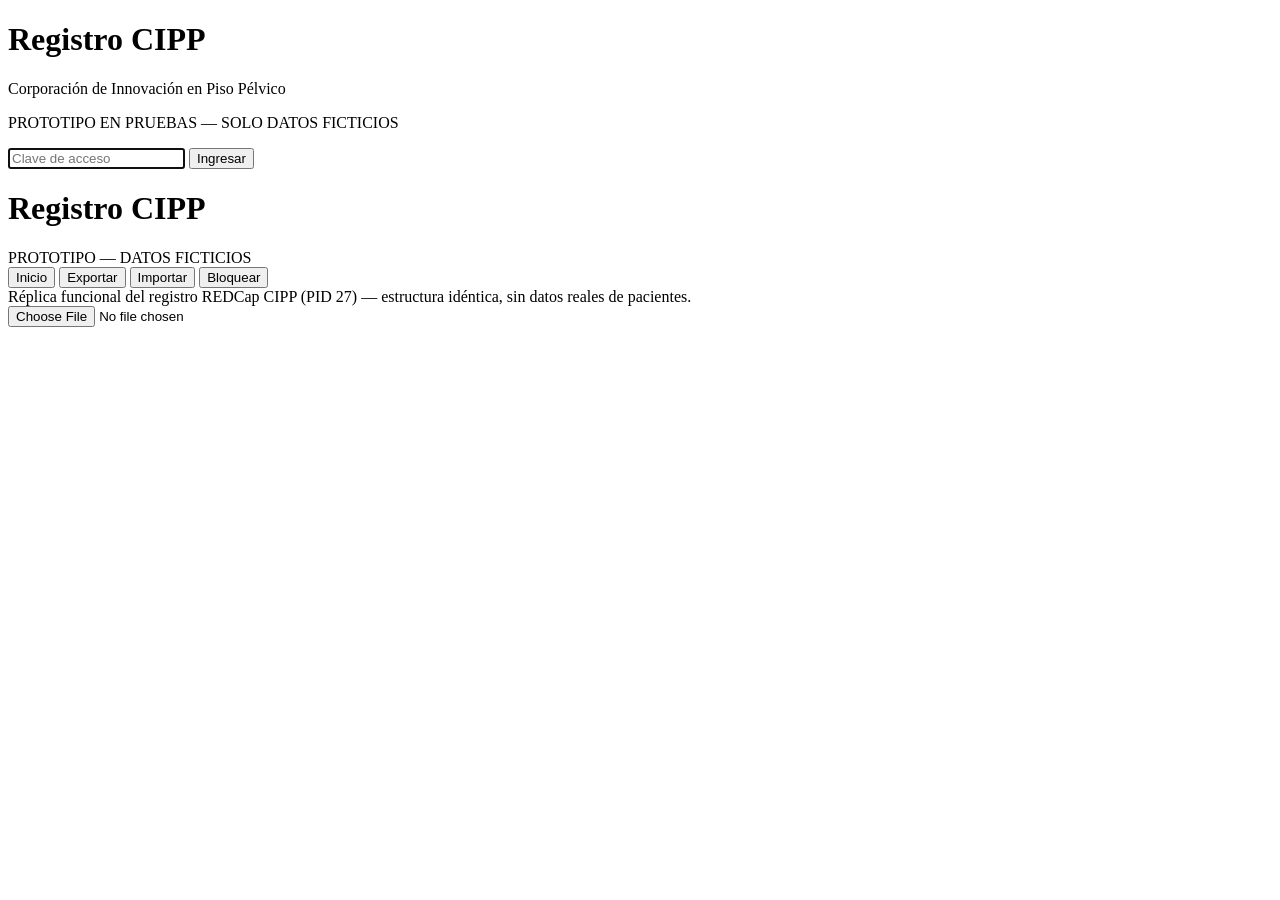
==== index.html @ 752bb5a1 "Rename 6-index.html to index.html" ====
<!DOCTYPE html>
<html lang="es">
<head>
<meta charset="UTF-8">
<meta name="viewport" content="width=device-width, initial-scale=1.0">
<title>Registro CIPP — Prototipo</title>
<link rel="stylesheet" href="styles.css">
</head>
<body>
<div id="gate">
  <div class="gate-box">
    <h1>Registro CIPP</h1>
    <p class="gate-sub">Corporación de Innovación en Piso Pélvico</p>
    <p class="gate-warn">PROTOTIPO EN PRUEBAS — SOLO DATOS FICTICIOS</p>
    <form id="gate-form">
      <input type="password" id="gate-pass" placeholder="Clave de acceso" autocomplete="current-password" autofocus>
      <button type="submit">Ingresar</button>
    </form>
    <p id="gate-error" class="gate-error"></p>
  </div>
</div>
<div id="app" class="hidden">
  <header>
    <div class="header-inner">
      <h1>Registro CIPP</h1>
      <span class="badge">PROTOTIPO — DATOS FICTICIOS</span>
      <nav>
        <button id="nav-home" class="nav-btn">Inicio</button>
        <button id="nav-export" class="nav-btn">Exportar</button>
        <button id="nav-import" class="nav-btn">Importar</button>
        <button id="nav-lock" class="nav-btn">Bloquear</button>
      </nav>
    </div>
  </header>
  <main id="main"></main>
  <footer>Réplica funcional del registro REDCap CIPP (PID 27) — estructura idéntica, sin datos reales de pacientes.</footer>
</div>
<input type="file" id="import-file" accept=".json" class="hidden">
<script src="dictionary.js"></script>
<script src="app.js"></script>
</body>
</html>
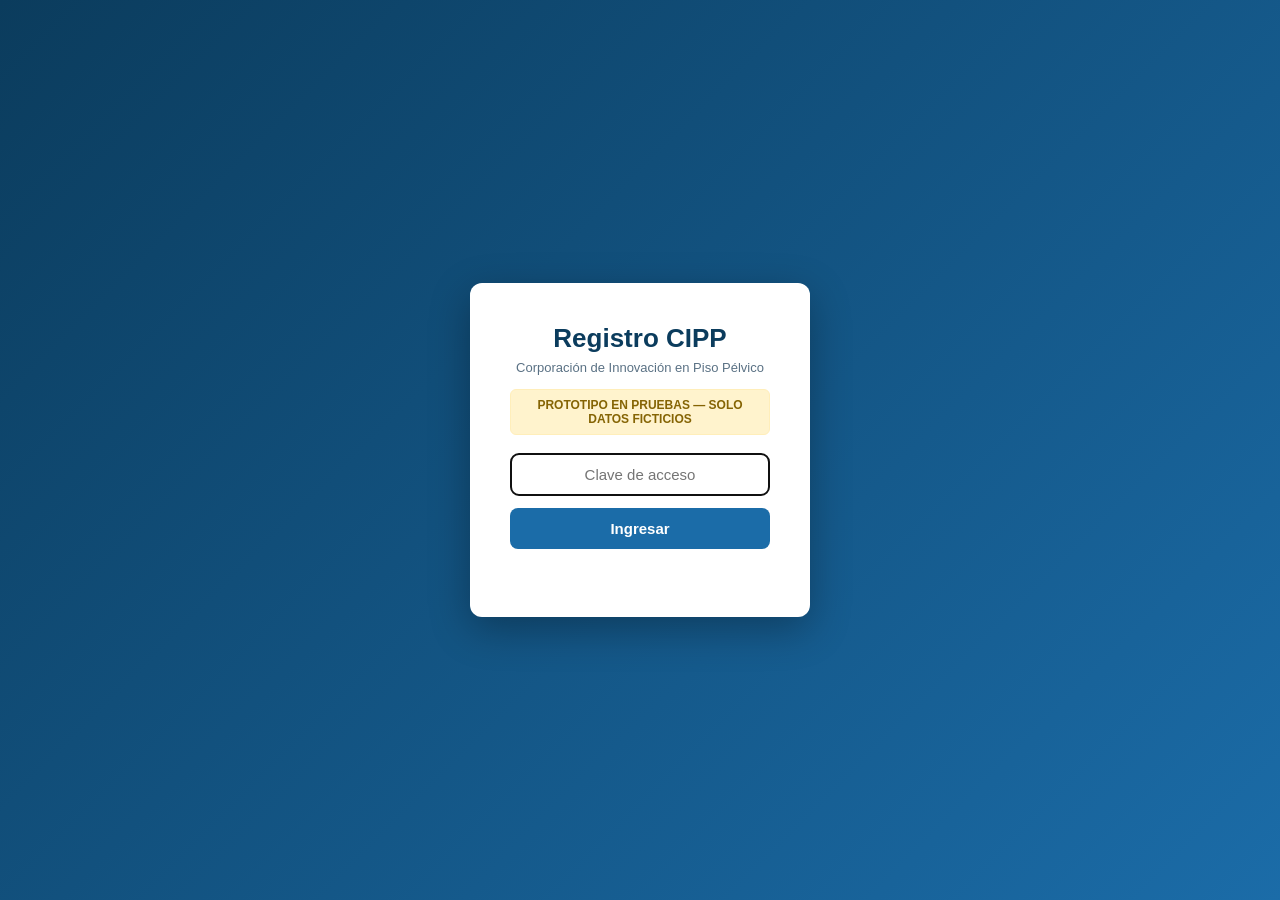
==== commit 2dd14340: "Update index.html" ====
--- a/index.html
+++ b/index.html
@@ -4,7 +4,7 @@
 <meta charset="UTF-8">
 <meta name="viewport" content="width=device-width, initial-scale=1.0">
 <title>Registro CIPP — Prototipo</title>
-<link rel="stylesheet" href="styles.css">
+<link rel="stylesheet" href="styles.css?v=3">
 </head>
 <body>
 <div id="gate">
@@ -36,7 +36,7 @@
   <footer>Réplica funcional del registro REDCap CIPP (PID 27) — estructura idéntica, sin datos reales de pacientes.</footer>
 </div>
 <input type="file" id="import-file" accept=".json" class="hidden">
-<script src="dictionary.js"></script>
-<script src="app.js"></script>
+<script src="dictionary.js?v=3"></script>
+<script src="app.js?v=3"></script>
 </body>
 </html>
--- a/styles.css
+++ b/styles.css
@@ -0,0 +1,68 @@
+*{box-sizing:border-box;margin:0;padding:0}
+body{font-family:-apple-system,'Segoe UI',Roboto,Arial,sans-serif;background:#f0f4f8;color:#1a2733;font-size:15px}
+.hidden{display:none!important}
+/* Gate */
+#gate{min-height:100vh;display:flex;align-items:center;justify-content:center;background:linear-gradient(135deg,#0b3c5d,#1b6ca8)}
+.gate-box{background:#fff;border-radius:12px;padding:40px;width:340px;box-shadow:0 12px 40px rgba(0,0,0,.3);text-align:center}
+.gate-box h1{color:#0b3c5d;font-size:26px}
+.gate-sub{color:#5a7184;margin:6px 0 14px;font-size:13px}
+.gate-warn{background:#fff3cd;color:#856404;border:1px solid #ffeeba;border-radius:6px;padding:8px;font-size:12px;font-weight:600;margin-bottom:18px}
+#gate-form{display:flex;flex-direction:column;gap:12px}
+#gate-pass{padding:12px;border:1px solid #c3cfd9;border-radius:8px;font-size:15px;text-align:center}
+#gate-form button{padding:12px;background:#1b6ca8;color:#fff;border:0;border-radius:8px;font-size:15px;font-weight:600;cursor:pointer}
+#gate-form button:hover{background:#155a8a}
+.gate-error{color:#c0392b;font-size:13px;margin-top:10px;min-height:18px}
+/* Header */
+header{background:#0b3c5d;color:#fff;position:sticky;top:0;z-index:10;box-shadow:0 2px 8px rgba(0,0,0,.2)}
+.header-inner{max-width:1100px;margin:0 auto;padding:12px 20px;display:flex;align-items:center;gap:14px;flex-wrap:wrap}
+header h1{font-size:19px}
+.badge{background:#e67e22;color:#fff;font-size:11px;font-weight:700;padding:3px 8px;border-radius:4px;letter-spacing:.4px}
+nav{margin-left:auto;display:flex;gap:8px}
+.nav-btn{background:rgba(255,255,255,.12);color:#fff;border:1px solid rgba(255,255,255,.25);padding:7px 13px;border-radius:6px;cursor:pointer;font-size:13px}
+.nav-btn:hover{background:rgba(255,255,255,.22)}
+main{max-width:1100px;margin:24px auto;padding:0 20px 60px}
+footer{text-align:center;color:#7a8b99;font-size:12px;padding:20px}
+/* Home */
+.card{background:#fff;border-radius:10px;padding:22px;box-shadow:0 1px 4px rgba(0,0,0,.08);margin-bottom:18px}
+.card h2{color:#0b3c5d;font-size:18px;margin-bottom:12px}
+.row{display:flex;gap:10px;flex-wrap:wrap;align-items:center}
+input[type=text],input[type=password],textarea,select{padding:9px 11px;border:1px solid #c3cfd9;border-radius:6px;font-size:14px;font-family:inherit;background:#fff}
+textarea{width:100%;min-height:70px;resize:vertical}
+.btn{background:#1b6ca8;color:#fff;border:0;padding:9px 16px;border-radius:6px;cursor:pointer;font-size:14px;font-weight:600}
+.btn:hover{background:#155a8a}
+.btn.secondary{background:#eaf1f7;color:#0b3c5d;border:1px solid #c3cfd9}
+.btn.secondary:hover{background:#dce8f2}
+.btn.danger{background:#c0392b}
+table.list{width:100%;border-collapse:collapse}
+table.list th,table.list td{text-align:left;padding:8px 10px;border-bottom:1px solid #e4ebf1;font-size:14px}
+table.list th{background:#f5f9fc;color:#0b3c5d;font-size:12px;text-transform:uppercase;letter-spacing:.4px}
+table.list tr:hover td{background:#f7fafd}
+.linklike{background:none;border:0;color:#1b6ca8;cursor:pointer;font-size:14px;text-decoration:underline;padding:0}
+/* Tabs */
+.tabs{display:flex;gap:6px;flex-wrap:wrap;margin-bottom:16px}
+.tab{padding:8px 14px;border-radius:6px;background:#e4ecf3;color:#0b3c5d;border:1px solid #c9d6e2;cursor:pointer;font-size:13px;font-weight:600}
+.tab.active{background:#0b3c5d;color:#fff}
+/* Form */
+.f-row{padding:10px 14px;border-bottom:1px solid #edf2f7;display:flex;gap:16px;align-items:flex-start}
+.f-row:nth-child(even){background:#fafcfe}
+.f-label{flex:0 0 42%;font-size:14px;padding-top:4px}
+.f-label .req{color:#c0392b;font-weight:700}
+.f-label .varname{display:block;color:#93a5b3;font-size:11px;font-family:monospace}
+.f-input{flex:1;display:flex;flex-direction:column;gap:6px}
+.f-input input[type=text]{max-width:340px}
+.f-input input.invalid,textarea.invalid{border-color:#c0392b;background:#fdf2f0}
+.f-section{background:#dce8f2;color:#0b3c5d;font-weight:700;padding:10px 14px;font-size:14px;border-bottom:1px solid #c9d6e2}
+.f-desc{background:#eef6ff;border-left:4px solid #1b6ca8;padding:10px 14px;font-size:13px;color:#33536b;white-space:pre-wrap}
+.choices{display:flex;flex-wrap:wrap;gap:6px 18px}
+.choice{display:flex;align-items:center;gap:6px;font-size:14px;padding:2px 0}
+.choice input{width:auto}
+.calc-out{font-weight:700;color:#0b3c5d;background:#eaf1f7;border:1px dashed #b9c9d8;border-radius:6px;padding:8px 12px;display:inline-block;min-width:80px}
+.readonly-note{color:#93a5b3;font-size:11px}
+.form-actions{position:sticky;bottom:0;background:#fff;border-top:1px solid #dbe4ec;padding:14px 20px;display:flex;gap:10px;align-items:center;border-radius:0 0 10px 10px;box-shadow:0 -2px 8px rgba(0,0,0,.06)}
+.msg{font-size:14px;font-weight:600}
+.msg.ok{color:#1e8449}.msg.err{color:#c0392b}
+.muted{color:#7a8b99;font-size:13px}
+.record-head{display:flex;align-items:baseline;gap:12px;flex-wrap:wrap}
+.record-head h2{margin:0}
+.instance-list{margin:10px 0}
+@media(max-width:700px){.f-row{flex-direction:column;gap:6px}.f-label{flex:none}}
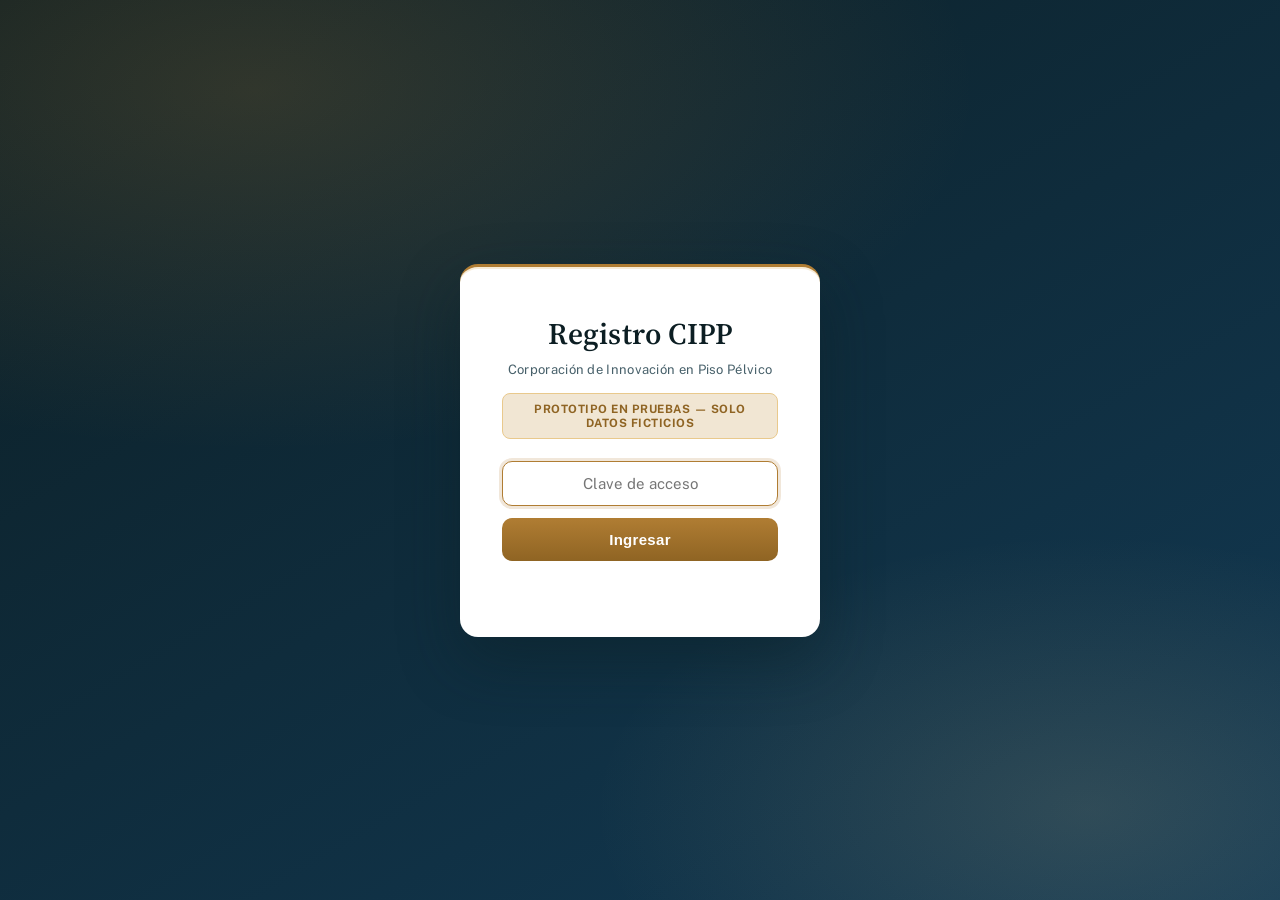
==== commit 972a7e61: "Rename 15-index.html to index.html" ====
--- a/index.html
+++ b/index.html
@@ -4,7 +4,10 @@
 <meta charset="UTF-8">
 <meta name="viewport" content="width=device-width, initial-scale=1.0">
 <title>Registro CIPP — Prototipo</title>
-<link rel="stylesheet" href="styles.css?v=3">
+<link rel="preconnect" href="https://fonts.googleapis.com">
+<link rel="preconnect" href="https://fonts.gstatic.com" crossorigin>
+<link href="https://fonts.googleapis.com/css2?family=Source+Serif+4:opsz,wght@8..60,400;8..60,500;8..60,600;8..60,700&family=Public+Sans:wght@400;500;600;700&display=swap" rel="stylesheet">
+<link rel="stylesheet" href="styles.css?v=6">
 </head>
 <body>
 <div id="gate">
@@ -36,7 +39,7 @@
   <footer>Réplica funcional del registro REDCap CIPP (PID 27) — estructura idéntica, sin datos reales de pacientes.</footer>
 </div>
 <input type="file" id="import-file" accept=".json" class="hidden">
-<script src="dictionary.js?v=3"></script>
-<script src="app.js?v=3"></script>
+<script src="dictionary.js?v=6"></script>
+<script src="app.js?v=6"></script>
 </body>
 </html>
--- a/styles.css
+++ b/styles.css
@@ -1,68 +1,82 @@
 *{box-sizing:border-box;margin:0;padding:0}
-body{font-family:-apple-system,'Segoe UI',Roboto,Arial,sans-serif;background:#f0f4f8;color:#1a2733;font-size:15px}
+:root{
+  --paper:#f4f6f5;--paper-raised:#ffffff;--line:#d9e0de;
+  --ink:#12292f;--ink-deep:#0c1e23;--ink-soft:#47606a;
+  --gold:#b07d33;--gold-deep:#8f6423;--gold-soft:#f1e6d3;--gold-light:#e9c98c;
+  --accent-blue:#123a55;
+}
+body{font-family:'Public Sans',-apple-system,'Segoe UI',Roboto,Arial,sans-serif;background:var(--paper);color:var(--ink);font-size:15px;-webkit-font-smoothing:antialiased}
 .hidden{display:none!important}
+h1,h2,.serif{font-family:'Source Serif 4',Georgia,serif}
 /* Gate */
-#gate{min-height:100vh;display:flex;align-items:center;justify-content:center;background:linear-gradient(135deg,#0b3c5d,#1b6ca8)}
-.gate-box{background:#fff;border-radius:12px;padding:40px;width:340px;box-shadow:0 12px 40px rgba(0,0,0,.3);text-align:center}
-.gate-box h1{color:#0b3c5d;font-size:26px}
-.gate-sub{color:#5a7184;margin:6px 0 14px;font-size:13px}
-.gate-warn{background:#fff3cd;color:#856404;border:1px solid #ffeeba;border-radius:6px;padding:8px;font-size:12px;font-weight:600;margin-bottom:18px}
+#gate{min-height:100vh;display:flex;align-items:center;justify-content:center;background:radial-gradient(1200px 600px at 20% 10%,rgba(176,125,51,.22),transparent 60%),radial-gradient(900px 500px at 85% 90%,rgba(233,201,140,.14),transparent 55%),linear-gradient(150deg,#0c1e23 0%,#123a55 100%)}
+.gate-box{background:var(--paper-raised);border-radius:18px;padding:46px 42px;width:360px;box-shadow:0 24px 60px rgba(12,30,35,.45),0 2px 0 rgba(233,201,140,.35) inset;border-top:3px solid var(--gold);text-align:center}
+.gate-box h1{color:var(--ink-deep);font-size:30px;font-weight:600;letter-spacing:.2px}
+.gate-sub{color:var(--ink-soft);margin:8px 0 16px;font-size:13px;letter-spacing:.3px}
+.gate-warn{background:var(--gold-soft);color:var(--gold-deep);border:1px solid var(--gold-light);border-radius:8px;padding:8px 10px;font-size:11.5px;font-weight:700;letter-spacing:.5px;margin-bottom:22px}
 #gate-form{display:flex;flex-direction:column;gap:12px}
-#gate-pass{padding:12px;border:1px solid #c3cfd9;border-radius:8px;font-size:15px;text-align:center}
-#gate-form button{padding:12px;background:#1b6ca8;color:#fff;border:0;border-radius:8px;font-size:15px;font-weight:600;cursor:pointer}
-#gate-form button:hover{background:#155a8a}
-.gate-error{color:#c0392b;font-size:13px;margin-top:10px;min-height:18px}
+#gate-pass{padding:13px;border:1px solid var(--line);border-radius:10px;font-size:15px;text-align:center;background:var(--paper);transition:border-color .15s,box-shadow .15s}
+#gate-pass:focus{outline:none;border-color:var(--gold);box-shadow:0 0 0 3px rgba(176,125,51,.18);background:#fff}
+#gate-form button{padding:13px;background:linear-gradient(180deg,var(--gold),var(--gold-deep));color:#fff;border:0;border-radius:10px;font-size:15px;font-weight:600;cursor:pointer;letter-spacing:.3px;transition:filter .15s,transform .05s}
+#gate-form button:hover{filter:brightness(1.08)}
+#gate-form button:active{transform:translateY(1px)}
+.gate-error{color:#a93226;font-size:13px;margin-top:12px;min-height:18px;font-weight:600}
 /* Header */
-header{background:#0b3c5d;color:#fff;position:sticky;top:0;z-index:10;box-shadow:0 2px 8px rgba(0,0,0,.2)}
-.header-inner{max-width:1100px;margin:0 auto;padding:12px 20px;display:flex;align-items:center;gap:14px;flex-wrap:wrap}
-header h1{font-size:19px}
-.badge{background:#e67e22;color:#fff;font-size:11px;font-weight:700;padding:3px 8px;border-radius:4px;letter-spacing:.4px}
+header{background:linear-gradient(180deg,var(--ink-deep),#10262d);color:#fff;position:sticky;top:0;z-index:10;box-shadow:0 2px 12px rgba(12,30,35,.28);border-bottom:2px solid var(--gold)}
+.header-inner{max-width:1140px;margin:0 auto;padding:13px 20px;display:flex;align-items:center;gap:14px;flex-wrap:wrap}
+header h1{font-size:21px;font-weight:600;letter-spacing:.2px}
+.badge{background:var(--gold-soft);color:var(--gold-deep);font-size:10.5px;font-weight:700;padding:4px 9px;border-radius:6px;letter-spacing:.7px;border:1px solid var(--gold-light)}
 nav{margin-left:auto;display:flex;gap:8px}
-.nav-btn{background:rgba(255,255,255,.12);color:#fff;border:1px solid rgba(255,255,255,.25);padding:7px 13px;border-radius:6px;cursor:pointer;font-size:13px}
-.nav-btn:hover{background:rgba(255,255,255,.22)}
-main{max-width:1100px;margin:24px auto;padding:0 20px 60px}
-footer{text-align:center;color:#7a8b99;font-size:12px;padding:20px}
+.nav-btn{background:rgba(255,255,255,.07);color:#eaf0ef;border:1px solid rgba(255,255,255,.18);padding:7px 14px;border-radius:8px;cursor:pointer;font-size:13px;font-weight:500;transition:background .15s,border-color .15s}
+.nav-btn:hover{background:rgba(233,201,140,.16);border-color:var(--gold-light)}
+main{max-width:1140px;margin:26px auto;padding:0 20px 60px}
+footer{text-align:center;color:var(--ink-soft);font-size:12px;padding:24px 20px;opacity:.85}
 /* Home */
-.card{background:#fff;border-radius:10px;padding:22px;box-shadow:0 1px 4px rgba(0,0,0,.08);margin-bottom:18px}
-.card h2{color:#0b3c5d;font-size:18px;margin-bottom:12px}
+.card{background:var(--paper-raised);border:1px solid var(--line);border-radius:14px;padding:24px;box-shadow:0 1px 3px rgba(12,30,35,.06),0 8px 24px rgba(12,30,35,.05);margin-bottom:20px}
+.card h2{color:var(--ink-deep);font-size:20px;margin-bottom:14px;font-weight:600}
 .row{display:flex;gap:10px;flex-wrap:wrap;align-items:center}
-input[type=text],input[type=password],textarea,select{padding:9px 11px;border:1px solid #c3cfd9;border-radius:6px;font-size:14px;font-family:inherit;background:#fff}
+input[type=text],input[type=password],textarea,select{padding:10px 12px;border:1px solid var(--line);border-radius:8px;font-size:14px;font-family:inherit;background:#fff;color:var(--ink);transition:border-color .15s,box-shadow .15s}
+input[type=text]:focus,input[type=password]:focus,textarea:focus,select:focus{outline:none;border-color:var(--gold);box-shadow:0 0 0 3px rgba(176,125,51,.15)}
 textarea{width:100%;min-height:70px;resize:vertical}
-.btn{background:#1b6ca8;color:#fff;border:0;padding:9px 16px;border-radius:6px;cursor:pointer;font-size:14px;font-weight:600}
-.btn:hover{background:#155a8a}
-.btn.secondary{background:#eaf1f7;color:#0b3c5d;border:1px solid #c3cfd9}
-.btn.secondary:hover{background:#dce8f2}
-.btn.danger{background:#c0392b}
+.btn{background:linear-gradient(180deg,var(--gold),var(--gold-deep));color:#fff;border:0;padding:10px 18px;border-radius:8px;cursor:pointer;font-size:14px;font-weight:600;letter-spacing:.2px;transition:filter .15s,transform .05s}
+.btn:hover{filter:brightness(1.07)}
+.btn:active{transform:translateY(1px)}
+.btn.secondary{background:var(--paper);color:var(--ink);border:1px solid var(--line)}
+.btn.secondary:hover{background:var(--gold-soft);border-color:var(--gold-light);filter:none}
+.btn.danger{background:#a93226}
 table.list{width:100%;border-collapse:collapse}
-table.list th,table.list td{text-align:left;padding:8px 10px;border-bottom:1px solid #e4ebf1;font-size:14px}
-table.list th{background:#f5f9fc;color:#0b3c5d;font-size:12px;text-transform:uppercase;letter-spacing:.4px}
-table.list tr:hover td{background:#f7fafd}
-.linklike{background:none;border:0;color:#1b6ca8;cursor:pointer;font-size:14px;text-decoration:underline;padding:0}
+table.list th,table.list td{text-align:left;padding:9px 12px;border-bottom:1px solid var(--line);font-size:14px}
+table.list th{background:var(--paper);color:var(--ink-soft);font-size:11.5px;text-transform:uppercase;letter-spacing:.6px;font-weight:700}
+table.list tr:hover td{background:#faf8f3}
+.linklike{background:none;border:0;color:var(--gold-deep);cursor:pointer;font-size:14px;font-weight:600;text-decoration:none;border-bottom:1px solid transparent;padding:0}
+.linklike:hover{border-bottom-color:var(--gold-deep)}
 /* Tabs */
-.tabs{display:flex;gap:6px;flex-wrap:wrap;margin-bottom:16px}
-.tab{padding:8px 14px;border-radius:6px;background:#e4ecf3;color:#0b3c5d;border:1px solid #c9d6e2;cursor:pointer;font-size:13px;font-weight:600}
-.tab.active{background:#0b3c5d;color:#fff}
+.tabs{display:flex;gap:7px;flex-wrap:wrap;margin-bottom:18px}
+.tab{padding:8px 15px;border-radius:999px;background:var(--paper-raised);color:var(--ink-soft);border:1px solid var(--line);cursor:pointer;font-size:13px;font-weight:600;transition:all .15s}
+.tab:hover{border-color:var(--gold-light);color:var(--gold-deep)}
+.tab.active{background:var(--ink-deep);color:var(--gold-soft);border-color:var(--ink-deep)}
 /* Form */
-.f-row{padding:10px 14px;border-bottom:1px solid #edf2f7;display:flex;gap:16px;align-items:flex-start}
-.f-row:nth-child(even){background:#fafcfe}
-.f-label{flex:0 0 42%;font-size:14px;padding-top:4px}
-.f-label .req{color:#c0392b;font-weight:700}
-.f-label .varname{display:block;color:#93a5b3;font-size:11px;font-family:monospace}
+.f-row{padding:11px 16px;border-bottom:1px solid #eaeff0;display:flex;gap:16px;align-items:flex-start}
+.f-row:nth-child(even){background:#fafbfa}
+.f-label{flex:0 0 42%;font-size:14px;padding-top:5px;color:var(--ink)}
+.f-label .req{color:#a93226;font-weight:700}
+.f-label .varname{display:block;color:#9aa8ab;font-size:11px;font-family:'SFMono-Regular',Consolas,monospace;margin-top:2px}
 .f-input{flex:1;display:flex;flex-direction:column;gap:6px}
 .f-input input[type=text]{max-width:340px}
-.f-input input.invalid,textarea.invalid{border-color:#c0392b;background:#fdf2f0}
-.f-section{background:#dce8f2;color:#0b3c5d;font-weight:700;padding:10px 14px;font-size:14px;border-bottom:1px solid #c9d6e2}
-.f-desc{background:#eef6ff;border-left:4px solid #1b6ca8;padding:10px 14px;font-size:13px;color:#33536b;white-space:pre-wrap}
+.f-input input.invalid,textarea.invalid{border-color:#a93226;background:#fdf4f2}
+.f-section{background:linear-gradient(90deg,var(--gold-soft),#f7efe0);color:var(--ink-deep);font-weight:700;padding:11px 16px;font-size:14px;border-bottom:1px solid var(--gold-light);border-left:3px solid var(--gold);letter-spacing:.2px}
+.f-desc{background:#f6f2e9;border-left:4px solid var(--gold);padding:11px 16px;font-size:13px;color:var(--ink-soft);white-space:pre-wrap}
 .choices{display:flex;flex-wrap:wrap;gap:6px 18px}
-.choice{display:flex;align-items:center;gap:6px;font-size:14px;padding:2px 0}
-.choice input{width:auto}
-.calc-out{font-weight:700;color:#0b3c5d;background:#eaf1f7;border:1px dashed #b9c9d8;border-radius:6px;padding:8px 12px;display:inline-block;min-width:80px}
-.readonly-note{color:#93a5b3;font-size:11px}
-.form-actions{position:sticky;bottom:0;background:#fff;border-top:1px solid #dbe4ec;padding:14px 20px;display:flex;gap:10px;align-items:center;border-radius:0 0 10px 10px;box-shadow:0 -2px 8px rgba(0,0,0,.06)}
+.choice{display:flex;align-items:center;gap:7px;font-size:14px;padding:2px 0}
+.choice input{width:auto;accent-color:var(--gold-deep)}
+.calc-out{font-weight:700;color:var(--gold-deep);background:var(--gold-soft);border:1px dashed var(--gold);border-radius:8px;padding:8px 14px;display:inline-block;min-width:80px}
+.readonly-note{color:#9aa8ab;font-size:11px}
+.form-actions{position:sticky;bottom:0;background:var(--paper-raised);border-top:1px solid var(--line);padding:14px 20px;display:flex;gap:10px;align-items:center;border-radius:0 0 14px 14px;box-shadow:0 -4px 14px rgba(12,30,35,.07)}
 .msg{font-size:14px;font-weight:600}
-.msg.ok{color:#1e8449}.msg.err{color:#c0392b}
-.muted{color:#7a8b99;font-size:13px}
+.msg.ok{color:#1e7e46}.msg.err{color:#a93226}
+.muted{color:var(--ink-soft);font-size:13px}
 .record-head{display:flex;align-items:baseline;gap:12px;flex-wrap:wrap}
-.record-head h2{margin:0}
+.record-head h2{margin:0;font-weight:600}
 .instance-list{margin:10px 0}
 @media(max-width:700px){.f-row{flex-direction:column;gap:6px}.f-label{flex:none}}
+.event-label{font-size:11px;font-weight:700;color:var(--gold-deep);text-transform:uppercase;letter-spacing:.9px;margin:14px 0 5px;padding-bottom:3px;border-bottom:1px solid var(--gold-soft)}
